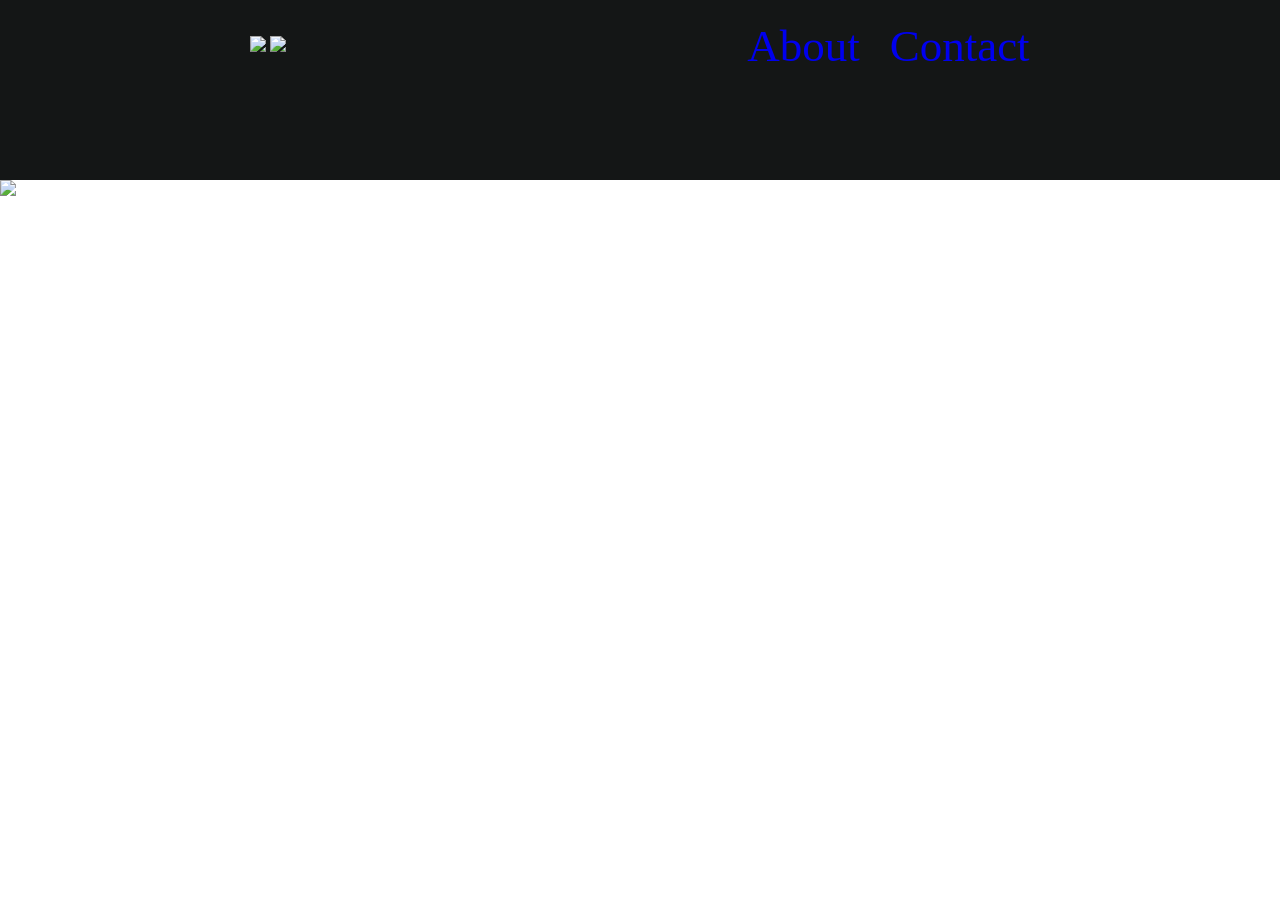
==== index.html @ 0fd4558f "Add files via upload" ====
<!DOCTYPE html>
<html lang="en">
    <head>
        <meta charset="UTF-8">
        <title>Ecto Cleaner</title>
        <!-- link css -->
        <link rel="stylesheet" href="style.css">
    </head>
    <header>
        <nav>
            <div class="images_header">
                <img src="images/logo petit.png" height="120px">
                <a href=index.html><img src="images/ecto_logo.png" height="120px"></a>
            </div>
            <ul>
                <li>
                    <a href="infos.html">About</a>
                </li>
                <li>
                    <a href="contact.html">Contact</a>
                </li>
            </ul>
        </nav>
    </header>
    <div class="intro">
        <img src="images/ecto_logo.png">
    </div>
</html>
---- style.css ----
* {
    margin: 0;
    padding: 0;
    box-sizing: border-box;
}

header{
    background-color: rgb(20, 22, 22);
    min-height: 20vh;
    padding:20px;
}

nav{
    display: flex;
    justify-content: space-around;
    align-items: center;
}

nav ul {
    display: flex;
    gap: 30px;
    list-style: none;
}

nav ul li a {
    text-decoration: none;
    font-size: 5vh;
}
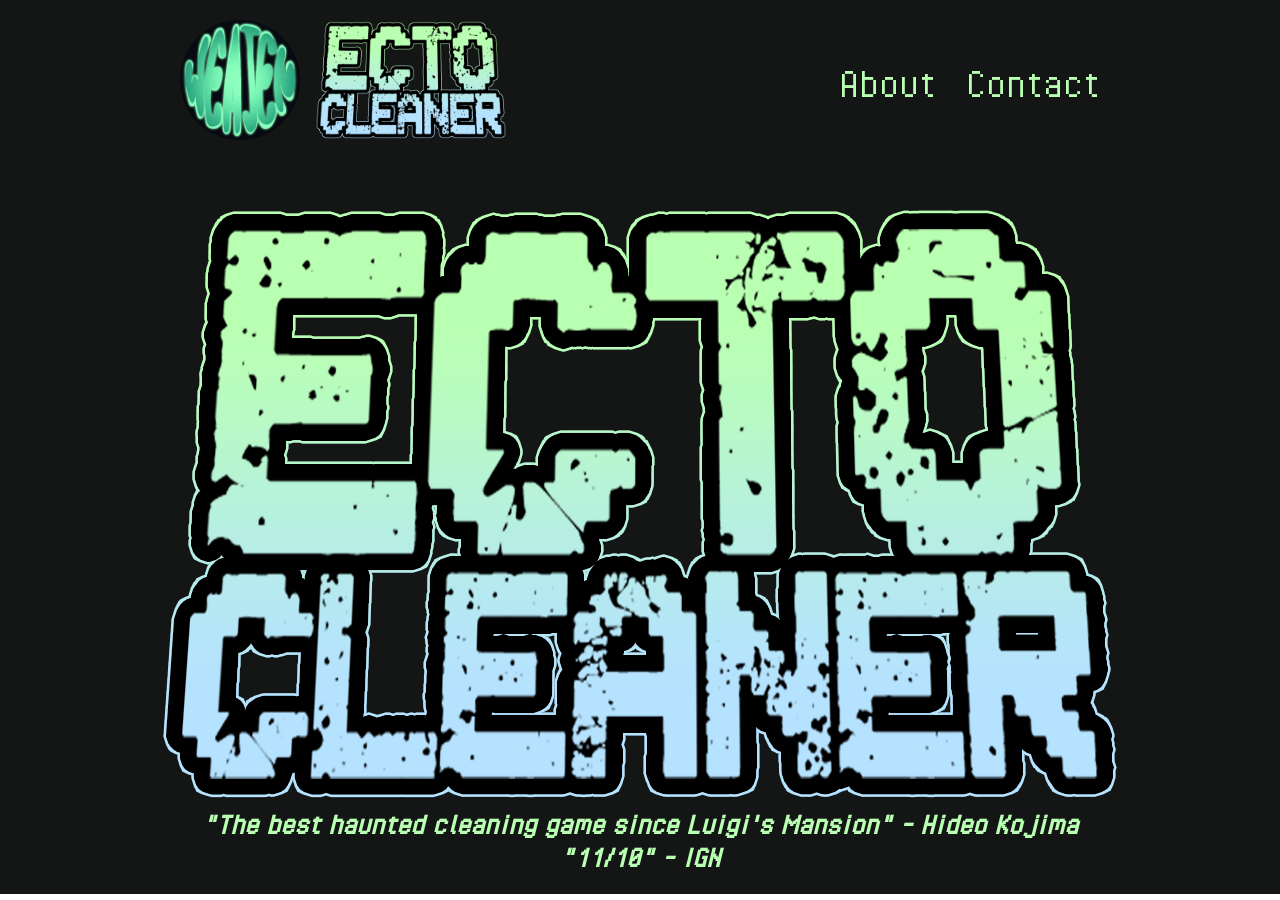
==== commit 95fcdd16: "update html css" ====
--- a/index.html
+++ b/index.html
@@ -23,6 +23,8 @@
         </nav>
     </header>
     <div class="intro">
-        <img src="images/ecto_logo.png">
+        <img src="images/ecto_logo.png" alt="placeholder">
+        <h1><b><i>"The best haunted cleaning game since Luigi's Mansion" - Hideo Kojima</h1>
+        <h1><b><i>"11/10" - IGN</h1>
     </div>
 </html>
--- a/style.css
+++ b/style.css
@@ -1,3 +1,9 @@
+/* import font */
+@font-face {
+    font-family: "Pixel Operator";
+    src: url(fonts/PixelOperator.ttf);
+}
+
 * {
     margin: 0;
     padding: 0;
@@ -23,6 +29,20 @@
 }
 
 nav ul li a {
+    font-family: "Pixel Operator" ;
+    color: #b9ffb2;
     text-decoration: none;
     font-size: 5vh;
+}
+
+.intro{
+    display:flex;
+    align-items: center;
+    flex-flow: column;
+    justify-content: space-between;
+    background-color: rgb(20, 22, 22);
+    min-height: 20vh;
+    padding:20px;
+    font-family: "Pixel Operator" ;
+    color: #b9ffb2;
 }
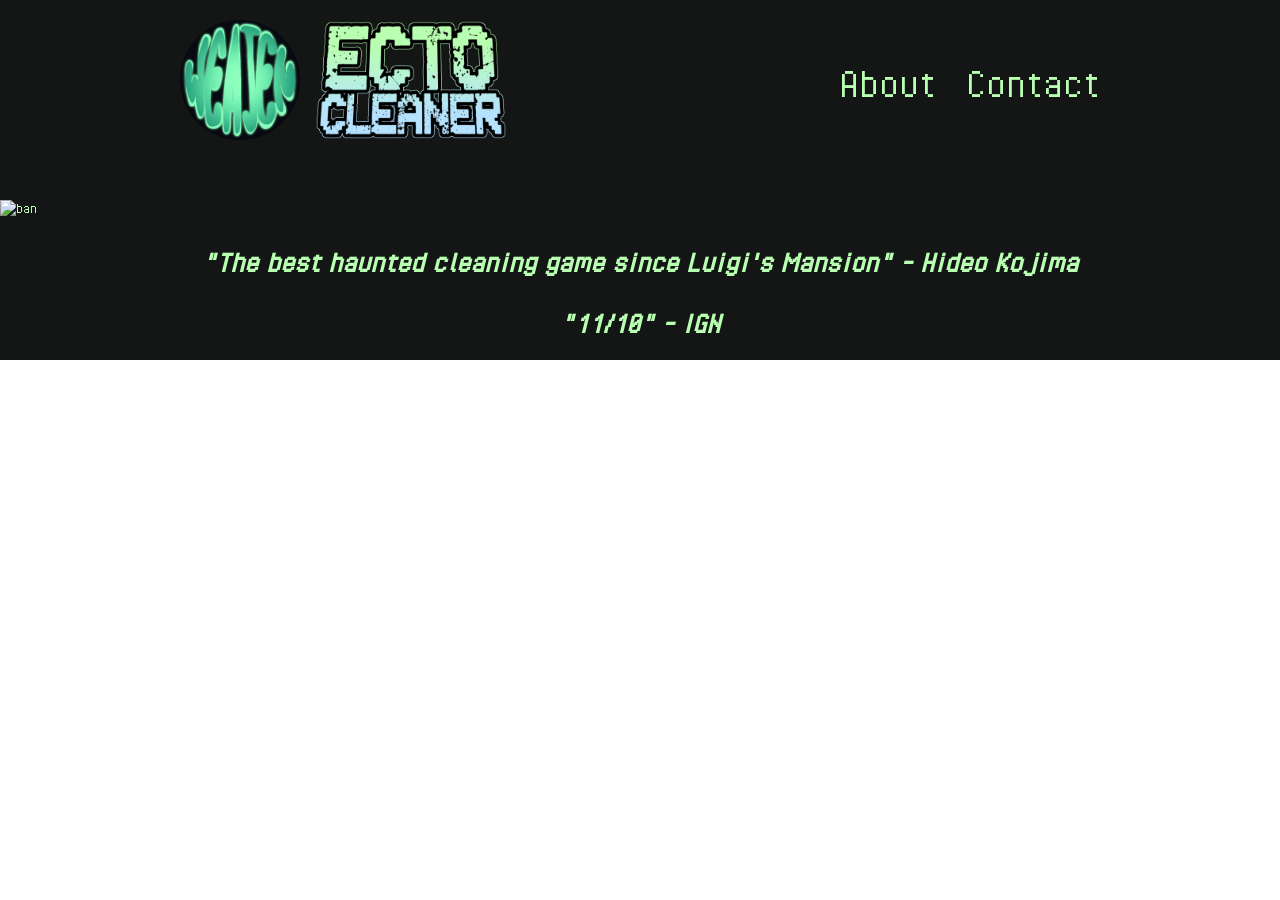
==== commit dedab4de: "update img" ====
--- a/index.html
+++ b/index.html
@@ -23,7 +23,7 @@
         </nav>
     </header>
     <div class="intro">
-        <img src="images/ecto_logo.png" alt="placeholder">
+        <img src="images/ectocleaners ban trans.png" class="louis" alt="ban">
         <h1><b><i>"The best haunted cleaning game since Luigi's Mansion" - Hideo Kojima</h1>
         <h1><b><i>"11/10" - IGN</h1>
     </div>
--- a/style.css
+++ b/style.css
@@ -45,4 +45,9 @@
     padding:20px;
     font-family: "Pixel Operator" ;
     color: #b9ffb2;
+    overflow: hidden;
+}
+
+.louis{
+    width: 100vw;
 }
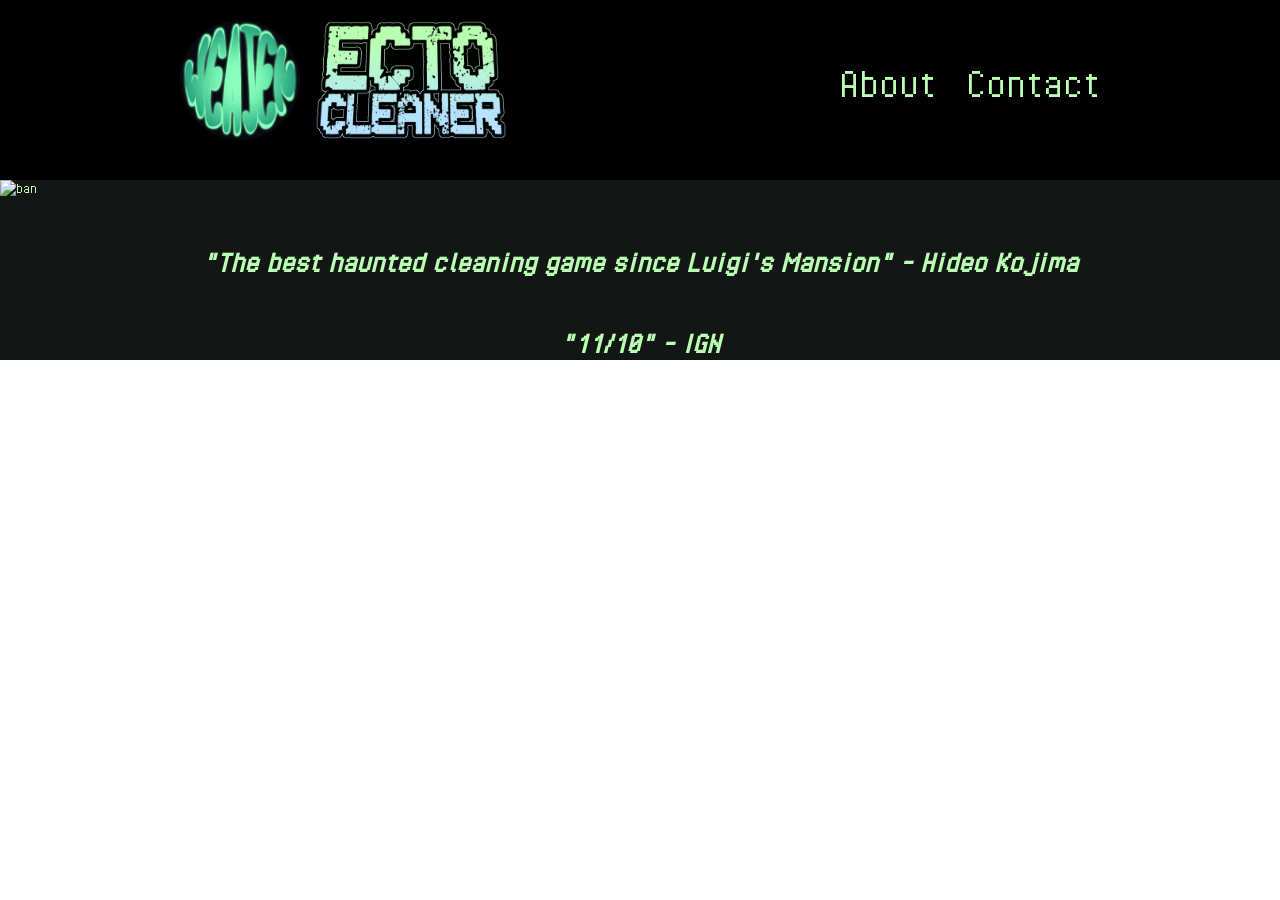
==== commit af464e8c: "update" ====
--- a/index.html
+++ b/index.html
@@ -3,6 +3,7 @@
     <head>
         <meta charset="UTF-8">
         <title>Ecto Cleaner</title>
+        <link rel="icon" href="images/glow logo.png">
         <!-- link css -->
         <link rel="stylesheet" href="style.css">
     </head>
--- a/style.css
+++ b/style.css
@@ -11,7 +11,7 @@
 }
 
 header{
-    background-color: rgb(20, 22, 22);
+    background-color: black;
     min-height: 20vh;
     padding:20px;
 }
@@ -42,7 +42,6 @@
     justify-content: space-between;
     background-color: rgb(20, 22, 22);
     min-height: 20vh;
-    padding:20px;
     font-family: "Pixel Operator" ;
     color: #b9ffb2;
     overflow: hidden;
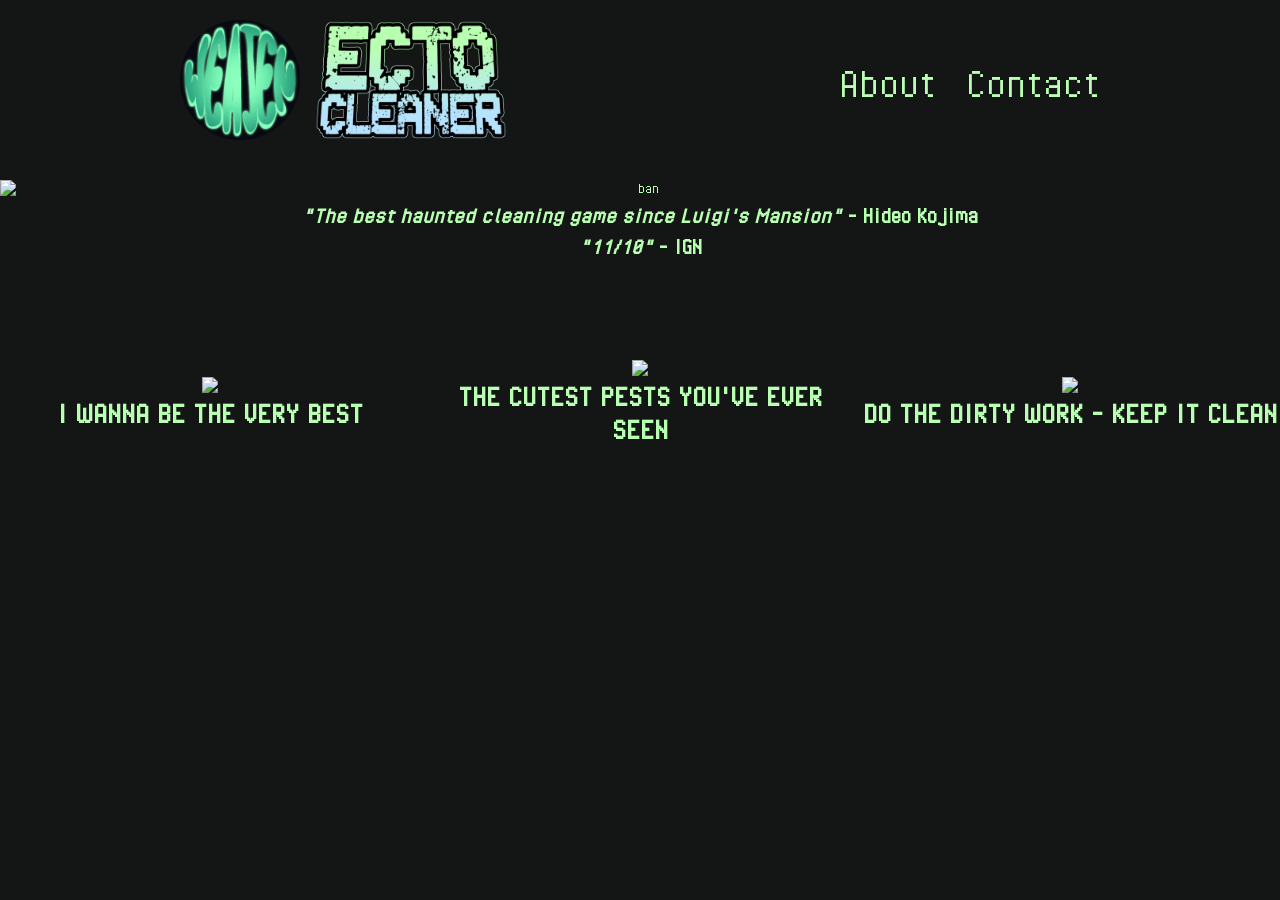
==== commit c3217c5c: "update html+css+images" ====
--- a/index.html
+++ b/index.html
@@ -2,6 +2,7 @@
 <html lang="en">
     <head>
         <meta charset="UTF-8">
+        <meta name="viewport" content="width=device-width, initial-scale=1.0">
         <title>Ecto Cleaner</title>
         <link rel="icon" href="images/glow logo.png">
         <!-- link css -->
@@ -10,7 +11,7 @@
     <header>
         <nav>
             <div class="images_header">
-                <img src="images/logo petit.png" height="120px">
+                <img src="images/logo petit.png" height="120px" id="weajen">
                 <a href=index.html><img src="images/ecto_logo.png" height="120px"></a>
             </div>
             <ul>
@@ -25,7 +26,21 @@
     </header>
     <div class="intro">
         <img src="images/ectocleaners ban trans.png" class="louis" alt="ban">
-        <h1><b><i>"The best haunted cleaning game since Luigi's Mansion" - Hideo Kojima</h1>
-        <h1><b><i>"11/10" - IGN</h1>
+        <h2><b><i>"The best haunted cleaning game since Luigi's Mansion" </i></b>- Hideo Kojima</h2>
+        <h2><b><i>"11/10" </i></b> - IGN</h2>
+    </div>
+    <div class="presentation">
+        <div class="pres_texte1">
+            <img src="images/cleaner.png" height="200px">
+            <h1>I WANNA BE THE VERY BEST</h1>
+        </div>
+        <div class="pres_texte2">
+            <img src="images/fantome mims.png" height="200px">
+            <h1>THE CUTEST PESTS YOU'VE EVER SEEN</h1>
+        </div>
+        <div class="pres_texte3">
+            <img src="images/slime.png" height="200px">
+            <h1>DO THE DIRTY WORK - KEEP IT CLEAN</h1>
+        </div>
     </div>
 </html>
--- a/style.css
+++ b/style.css
@@ -8,10 +8,13 @@
     margin: 0;
     padding: 0;
     box-sizing: border-box;
+    background-color: rgb(20, 22, 22);
+    font-family: "Pixel Operator" ;
 }
 
+/* front (header + img) */
+
 header{
-    background-color: black;
     min-height: 20vh;
     padding:20px;
 }
@@ -42,11 +45,58 @@
     justify-content: space-between;
     background-color: rgb(20, 22, 22);
     min-height: 20vh;
-    font-family: "Pixel Operator" ;
     color: #b9ffb2;
+    padding-bottom:100px;
+    text-align:center;
     overflow: hidden;
 }
 
 .louis{
     width: 100vw;
+}
+
+/* presentation */
+
+.presentation{
+    color: #b9ffb2;
+    display:grid;
+    grid-template-columns: repeat(3, 1fr);
+    gap: 10px;
+    align-items:center;
+    text-align: center;
+}
+
+/* responsive */
+
+@media screen and (max-width: 900px) {
+    .images_header{
+        display:flex;
+        flex-direction:column;
+        align-items:center;
+    }
+    
+    #weajen{
+        width: 100px;
+        height: 100px;
+        min-width: 0;
+        display:table;
+    }
+    .louis{
+        width: 150vh;
+    }
+    nav {
+        display:flex;
+        flex-direction: column;
+    }
+    nav h1 {
+        padding-bottom: 20px;
+    }
+    .intro{
+        font-size: 15px;
+    }
+
+    .presentation{
+        display:flex;
+        flex-direction:column;
+    }
 }
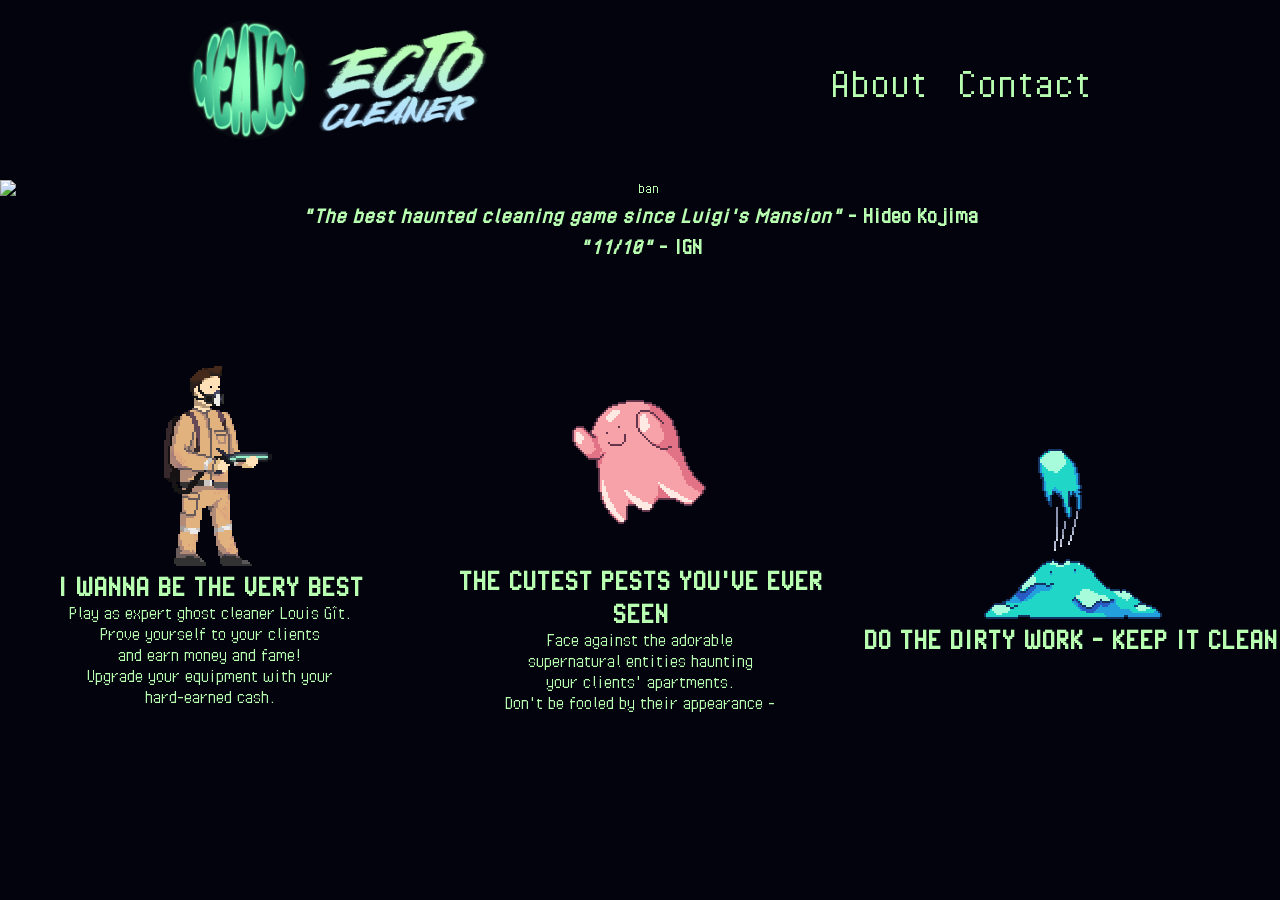
==== commit 68c14e06: "Update and rename home.html to index.html" ====
--- a/index.html
+++ b/index.html
@@ -12,11 +12,11 @@
         <nav>
             <div class="images_header">
                 <img src="images/logo petit.png" height="120px" id="weajen">
-                <a href=index.html><img src="images/ecto_logo.png" height="120px"></a>
+                <img src="images/ecto_logo.png" height="120px">
             </div>
             <ul>
                 <li>
-                    <a href="infos.html">About</a>
+                    <a href="index.html">About</a>
                 </li>
                 <li>
                     <a href="contact.html">Contact</a>
@@ -33,14 +33,26 @@
         <div class="pres_texte1">
             <img src="images/cleaner.png" height="200px">
             <h1>I WANNA BE THE VERY BEST</h1>
+            <p>Play as expert ghost cleaner Louis Gît. 
+            <br>Prove yourself to your clients
+            <br>and earn money and fame!
+            <br>Upgrade your equipment with your
+            <br>hard-earned cash.
+            </p>
         </div>
         <div class="pres_texte2">
             <img src="images/fantome mims.png" height="200px">
             <h1>THE CUTEST PESTS YOU'VE EVER SEEN</h1>
+            <p>Face against the adorable 
+            <br>supernatural entities haunting 
+            <br>your clients' apartments.
+            <br>Don't be fooled by their appearance -
+            <br>
+            </p>
         </div>
         <div class="pres_texte3">
             <img src="images/slime.png" height="200px">
             <h1>DO THE DIRTY WORK - KEEP IT CLEAN</h1>
         </div>
     </div>
-</html>+</html>
--- a/style.css
+++ b/style.css
@@ -8,7 +8,7 @@
     margin: 0;
     padding: 0;
     box-sizing: border-box;
-    background-color: rgb(20, 22, 22);
+    background-color: #02030d;
     font-family: "Pixel Operator" ;
 }
 
@@ -43,7 +43,7 @@
     align-items: center;
     flex-flow: column;
     justify-content: space-between;
-    background-color: rgb(20, 22, 22);
+    background-color: #02030d;
     min-height: 20vh;
     color: #b9ffb2;
     padding-bottom:100px;
@@ -64,6 +64,10 @@
     gap: 10px;
     align-items:center;
     text-align: center;
+}
+
+p{
+    font-size:20px;
 }
 
 /* responsive */
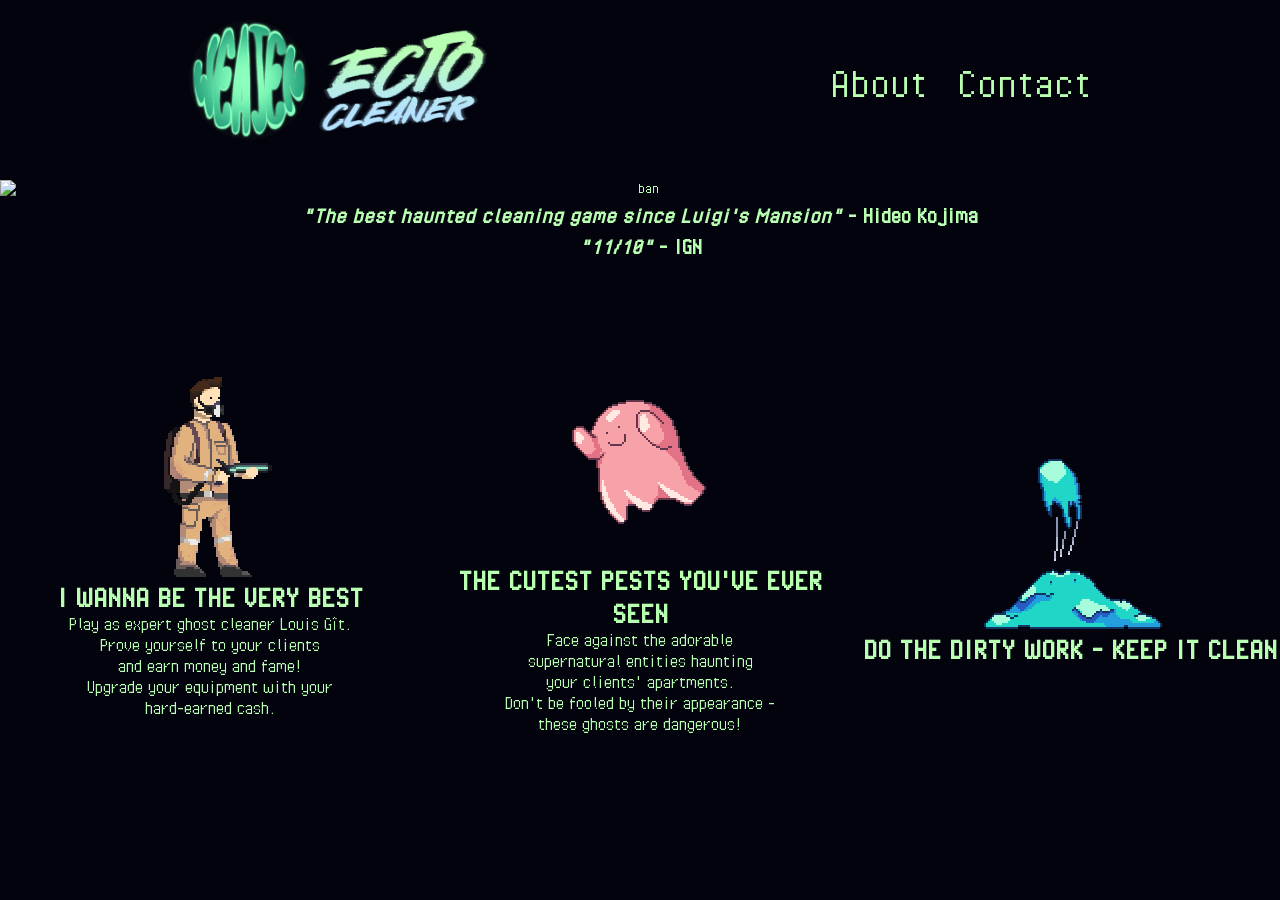
==== commit 08c2433e: "Update index.html" ====
--- a/index.html
+++ b/index.html
@@ -47,7 +47,7 @@
             <br>supernatural entities haunting 
             <br>your clients' apartments.
             <br>Don't be fooled by their appearance -
-            <br>
+            <br>these ghosts are dangerous!
             </p>
         </div>
         <div class="pres_texte3">
